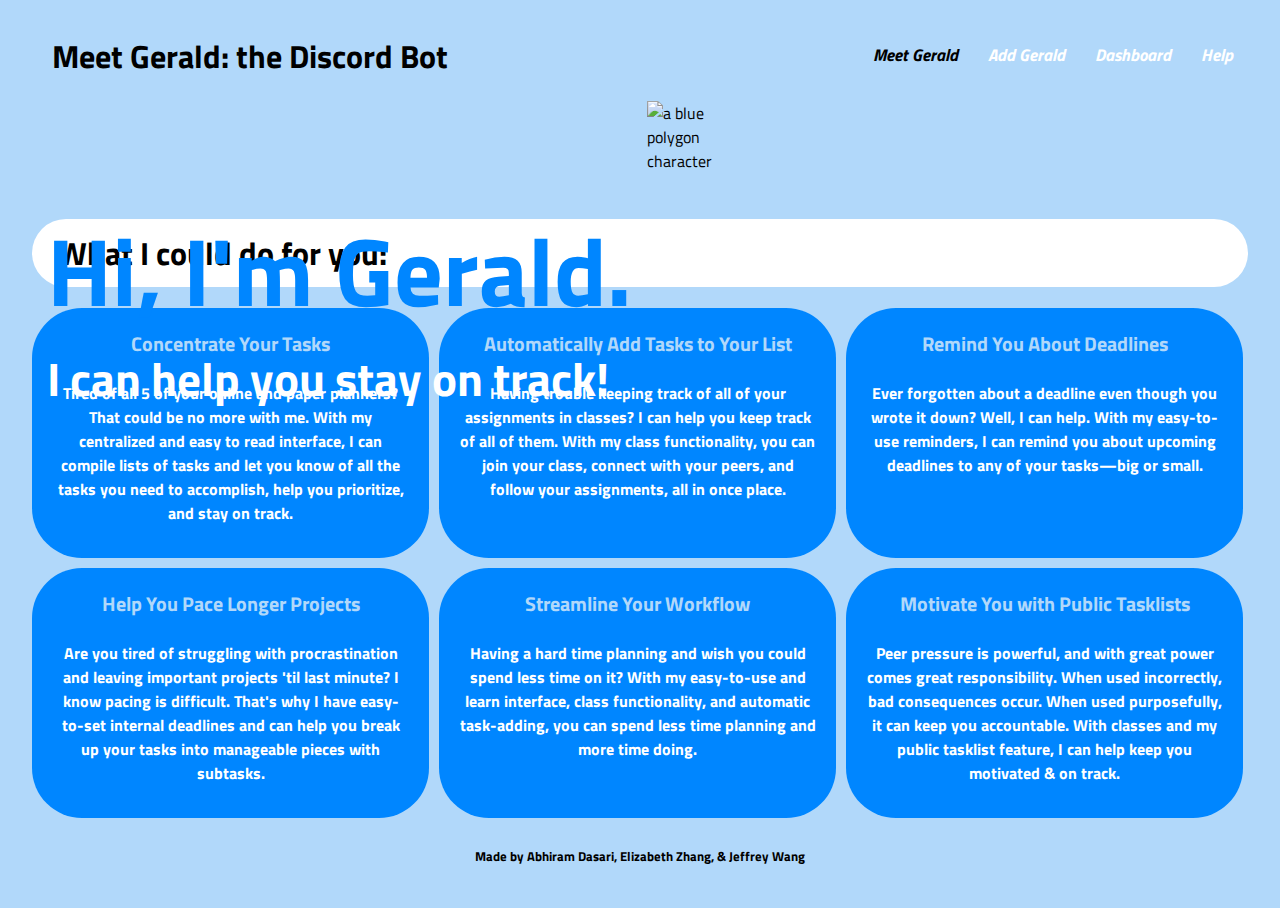
==== docs/index.html @ a9c82558 "fixing css" ====
<!DOCTYPE html>
<html lang="en">
  <head>
    <meta charset="utf-8" />
    <meta http-equiv="X-UA-Compatible" content="IE=edge" />
    <link
      rel="shortcut icon"
      href="https://cdn.glitch.com/4d8de9bb-e3a7-42b0-990b-f45adbdb7853%2F65164402-6bb7-4af2-9957-7557bb5d189a.sketchpad.png?v=1616875342467"
    />
    <meta name="viewport" content="width=device-width, initial-scale=1" />
    <meta name="Gerald: Meet Me" content="Page describing what Gerald can do" />

    <!-- title is what is shown in tab previews -->
    <title>Gerald</title>

    <!-- import the webpage's stylesheet -->
    <link rel="stylesheet" type="text/css" href="style.css">

    <!-- import the webpage's javascript file -->
    <script src="/script.js" defer></script>
    <!-- navigation bar -->
    <div class="topnav">
      <!-- make sure the links are backward since the CSS aligns them right -->
      <a href="/help.html">Help</a>
      <a href="https://geralds-dashboard.glitch.me/">Dashboard</a>
      <a
        href="https://discord.com/api/oauth2/authorize?client_id=825466560940212294&permissions=8&scope=bot"
        >Add Gerald</a
      >
      <a href="/index.html"><span class="currentLink">Meet Gerald</span></a>
    </div>
    <h1>Meet Gerald: the Discord Bot</h1>
  </head>
  <body>
    <div id="container" style="position:relative;">
      <div id="div1" style="position:absolute; top:0; left:0;">
        <br /><br /><br /><br />
        <h2 style="color:#0086FF; margin:0;">Hi, I'm Gerald.</h2>
        <div id="div2">
          <p style="color:white; font-size:47px; padding: 0px 15px">
            <b>I can help you stay on track!</b>
          </p>
        </div>
      </div>
    </div>
    <div class="ger">
      <img
        src="https://cdn.glitch.com/4d8de9bb-e3a7-42b0-990b-f45adbdb7853%2F65164402-6bb7-4af2-9957-7557bb5d189a.sketchpad.png?v=1616875342467"
        alt="a blue polygon character"
        width="500"
        height="500"
      />
    </div>
    <br />
    <h1 style="background-color:white; padding: 10px 25px;border-radius: 70px;">
      What I could do for you:
    </h1>
    <section class="container">
      <div class="one">
        <h3>
          Concentrate Your Tasks
        </h3>
        <h4>
          Tired of all 5 of your online and paper planners? That could be no
          more with me. With my centralized and easy to read interface, I can
          compile lists of tasks and let you know of all the tasks you need to
          accomplish, help you prioritize, and stay on track.
        </h4>
      </div>
      <div class="two">
        <h3>
          Automatically Add Tasks to Your List
        </h3>
        <h4>
          Having trouble keeping track of all of your assignments in classes? I
          can help you keep track of all of them. With my class functionality,
          you can join your class, connect with your peers, and follow your
          assignments, all in once place.
        </h4>
      </div>
      <div class="three">
        <h3>
          Remind You About Deadlines
        </h3>
        <h4>
          Ever forgotten about a deadline even though you wrote it down? Well, I
          can help. With my easy-to-use reminders, I can remind you about
          upcoming deadlines to any of your tasks—big or small.
        </h4>
      </div>
    </section>
    <br />

    <section class="container">
      <div class="one">
        <h3>
          Help You Pace Longer Projects
        </h3>
        <h4>
          Are you tired of struggling with procrastination and leaving important
          projects 'til last minute? I know pacing is difficult. That's why I
          have easy-to-set internal deadlines and can help you break up your
          tasks into manageable pieces with subtasks.
        </h4>
      </div>
      <div class="two">
        <h3>
          Streamline Your Workflow
        </h3>
        <h4>
          Having a hard time planning and wish you could spend less time on it?
          With my easy-to-use and learn interface, class functionality, and
          automatic task-adding, you can spend less time planning and more time
          doing.
        </h4>
      </div>
      <div class="three">
        <h3>
          Motivate You with Public Tasklists
        </h3>
        <h4>
          Peer pressure is powerful, and with great power comes great
          responsibility. When used incorrectly, bad consequences occur. When
          used purposefully, it can keep you accountable. With classes and my
          public tasklist feature, I can help keep you motivated & on track.
        </h4>
      </div>
    </section>
    <!-- include the Glitch button to show what the webpage is about and
          to make it easier for folks to view source and remix 
    <div class="glitchButton" style="position:fixed;top:20px;right:20px;"></div>
    <script src="https://button.glitch.me/button.js" defer></script>-->
  </body>
  <footer>
    <br />
    <h5 style="margin:0;  margin-top: 80px; padding: 10px">
      Made by Abhiram Dasari, Elizabeth Zhang, & Jeffrey Wang
    </h5>
  </footer>
</html>
---- docs/style.css ----
/* CSS files add styling rules to your content */
@import url("https://fonts.googleapis.com/css2?family=Titillium+Web&display=swap");
body {
  font-family: Titillium Web;
  margin: 2em;
  background-color: #B1D8FA;
}
head {
  font-family: Titillium Web;
}
footer {
  background-color: #B1D8FA;
  font-family: Titillium Web;
  margin: 10;
  text-align: center;
}

h1 {
  color: #373ffg;
  padding: 0px 20px;
}
h2 {
  float: left;
  font-size: 96px;
  color: #373ffg;
  padding: 0px 15px;
}
h3 {
  color: #B1D8FA;
  font-size: 20px;
}
h4 {
  padding: 0px 20px;
  color: white;
}

head {
  background-color: #085396;
}
.help {
  padding: 0px 20px;
}
ul {
  list-style-type: none;
  margin: 0;
}
/* Style the links inside the navigation bar */
.topnav a {
  float: right;
  color: white;
  text-align: center;
  padding: 10px 15px;
  text-decoration: none;
  font-size: 17px;
  font-weight: bold;
  font-style: italic;
  overflow: hidden;
}

/* Change the color of links on hover */
.topnav a:hover {
  background-color: #042A4D;
  color: white;
}

/* Add a color to the active/current link */
.topnav a.active {
  color: black;
}
.currentLink {
  color: black;
}
.ger {
  padding: 0px 615px;
  float: center;
}
.block {
  float: left;
}
.id2 {
  float: left;
}

/*boxes*/
.container {
  width: 100%;
  height: 200px;
  margin: auto;
}

.one {
  width: 397px;
  height: 250px;
  margin-bottom: 10px;
  background: #0086FF;
  float: left;
  text-align: center;
  color: #ABD7FF;
  border-radius: 50px;
  vertical-align: middle;
}

.two {
  width: 397px;
  height: 250px;
  margin-bottom: 10px;
  margin-left: 10px;
  background: #0086FF;
  float: left;
  text-align: center;
  color: #ABD7FF;
  border-radius: 50px;
  vertical-align: middle;
}

.three {
  height: 250px;
  width: 397px;
  margin-bottom: 10px;
  margin-left: 10px;
  background: #0086FF;
  float: left;
  text-align: center;
  color: #ABD7FF;
  border-radius: 50px;
  vertical-align: middle;
}
.box {
  height: 250px;
  width: 70%;
  background: #0086FF;
  float: left;
  color: #ABD7FF;
  border-radius: 50px;
  vertical-align: middle;
  padding: 0px 20px;
}

::-webkit-scrollbar {
  width: 0px;
}
.pad {
  padding: 0px 20px;
}
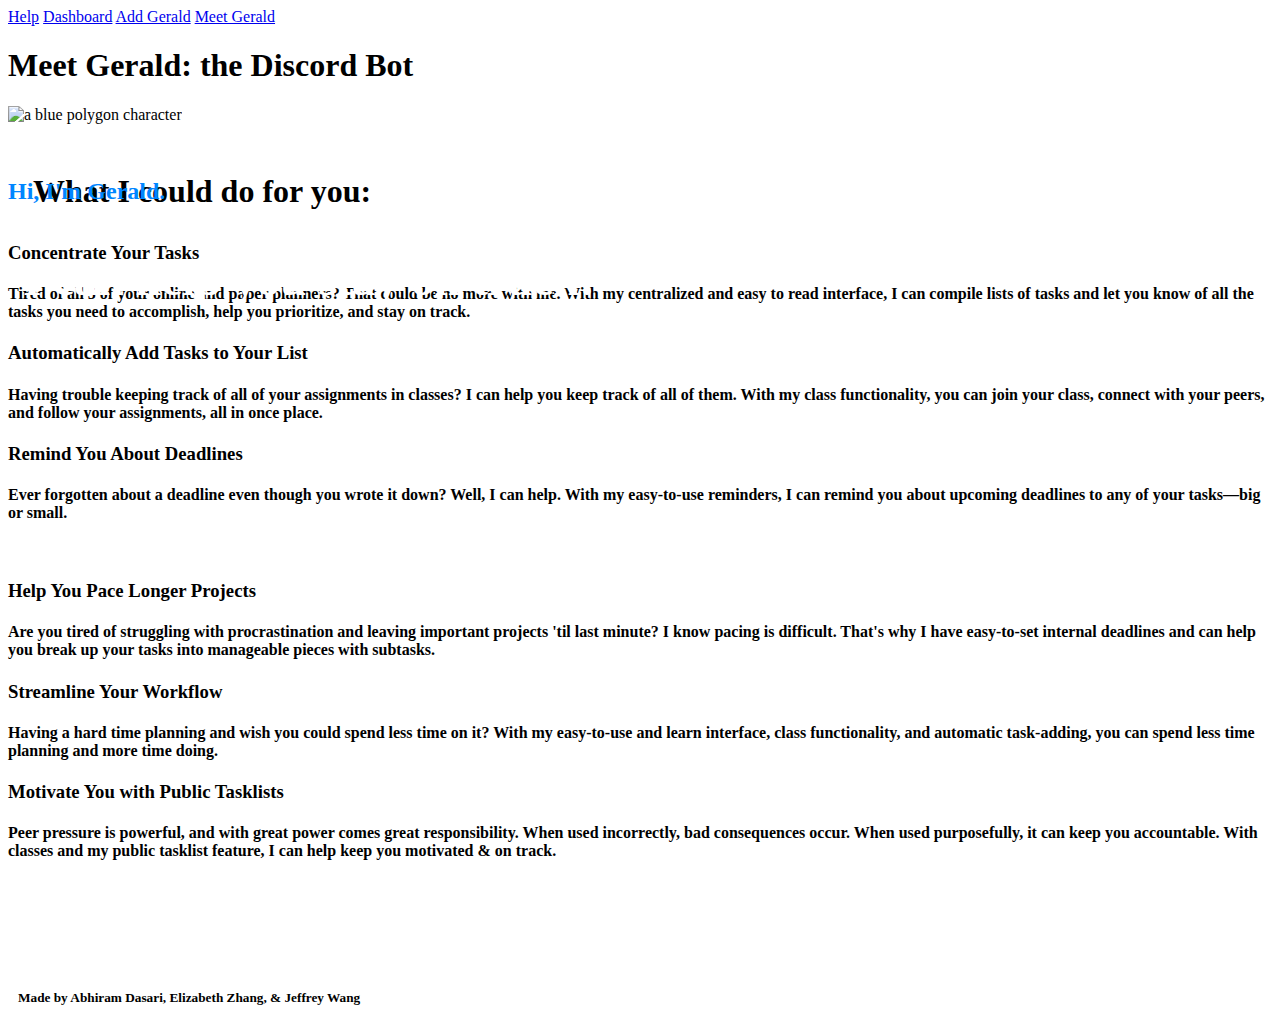
==== commit 02b4941e: "Update index.html" ====
--- a/docs/index.html
+++ b/docs/index.html
@@ -14,20 +14,20 @@
     <title>Gerald</title>
 
     <!-- import the webpage's stylesheet -->
-    <link rel="stylesheet" type="text/css" href="style.css">
+    <link rel="stylesheet" href="gerald/style.css"/>
 
     <!-- import the webpage's javascript file -->
     <script src="/script.js" defer></script>
     <!-- navigation bar -->
     <div class="topnav">
       <!-- make sure the links are backward since the CSS aligns them right -->
-      <a href="/help.html">Help</a>
+      <a href="/gerald/help.html">Help</a>
       <a href="https://geralds-dashboard.glitch.me/">Dashboard</a>
       <a
         href="https://discord.com/api/oauth2/authorize?client_id=825466560940212294&permissions=8&scope=bot"
         >Add Gerald</a
       >
-      <a href="/index.html"><span class="currentLink">Meet Gerald</span></a>
+      <a href="/gerald/index.html"><span class="currentLink">Meet Gerald</span></a>
     </div>
     <h1>Meet Gerald: the Discord Bot</h1>
   </head>
